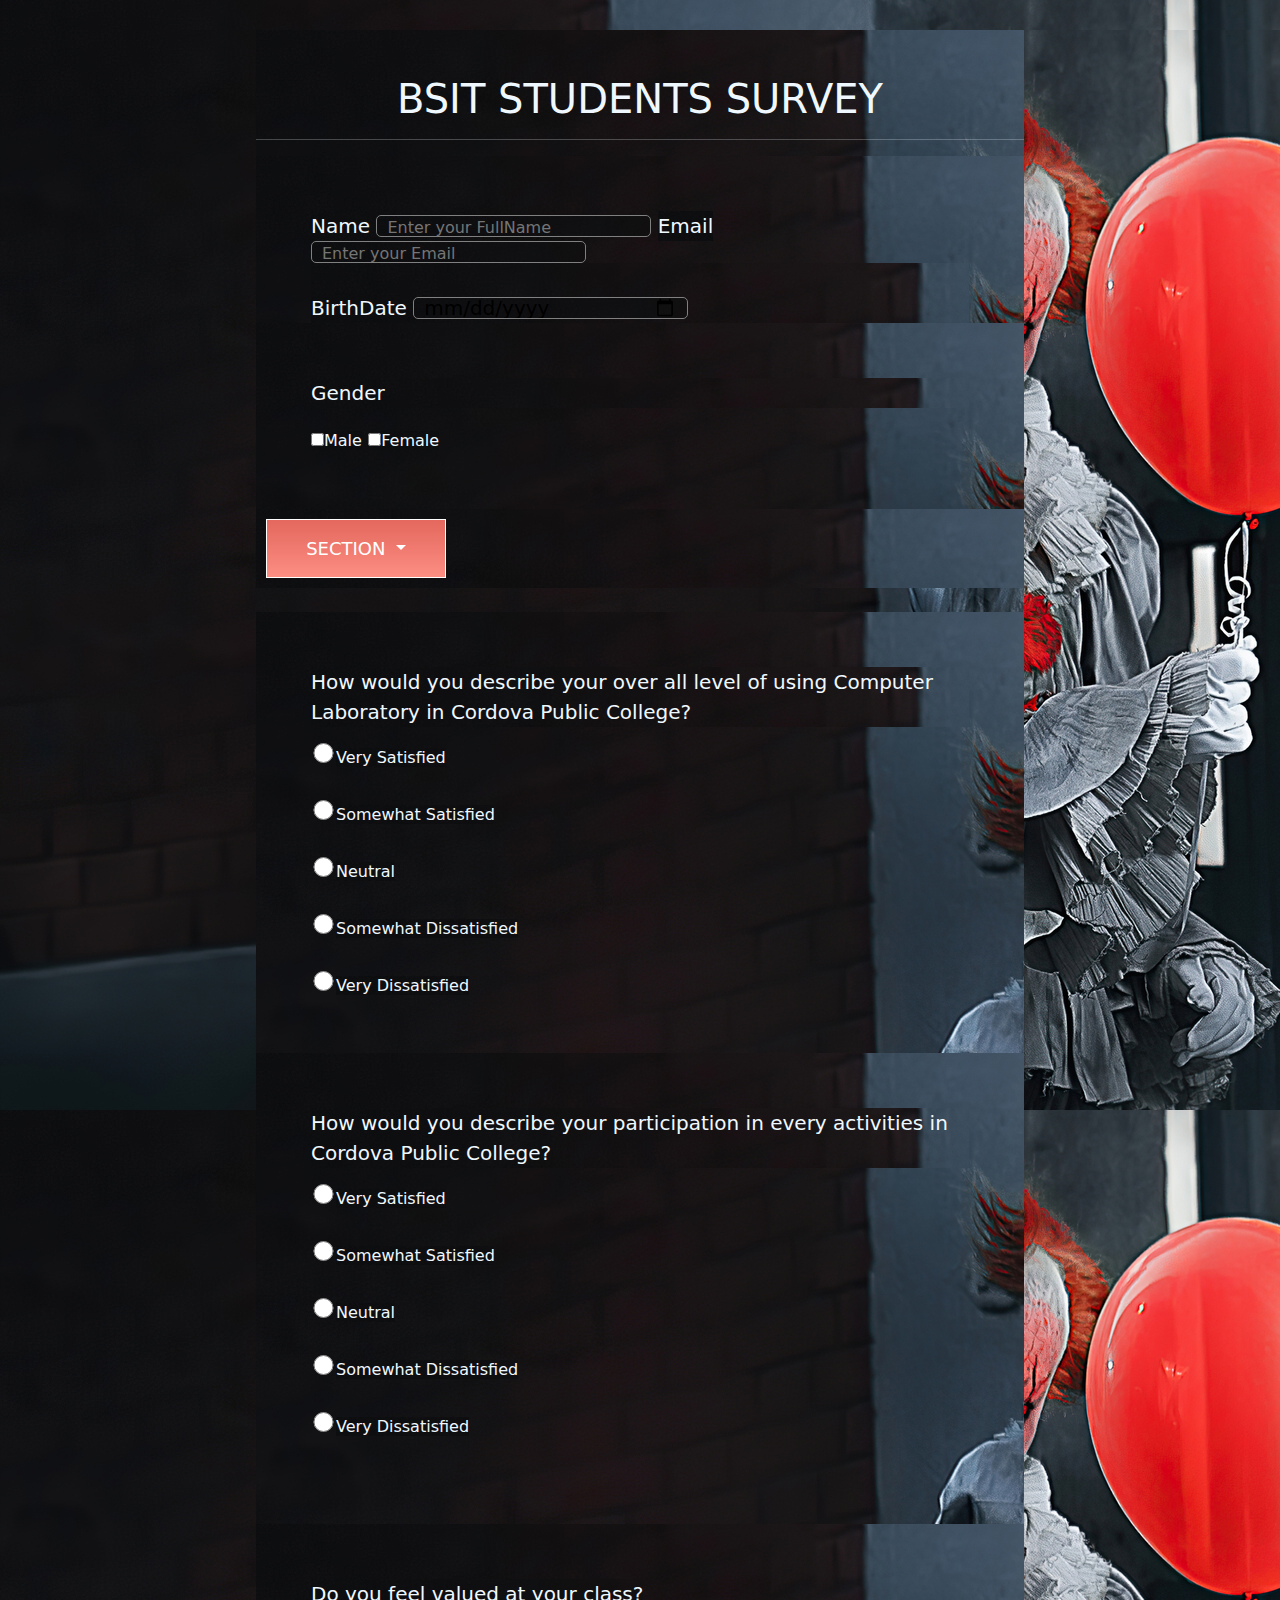
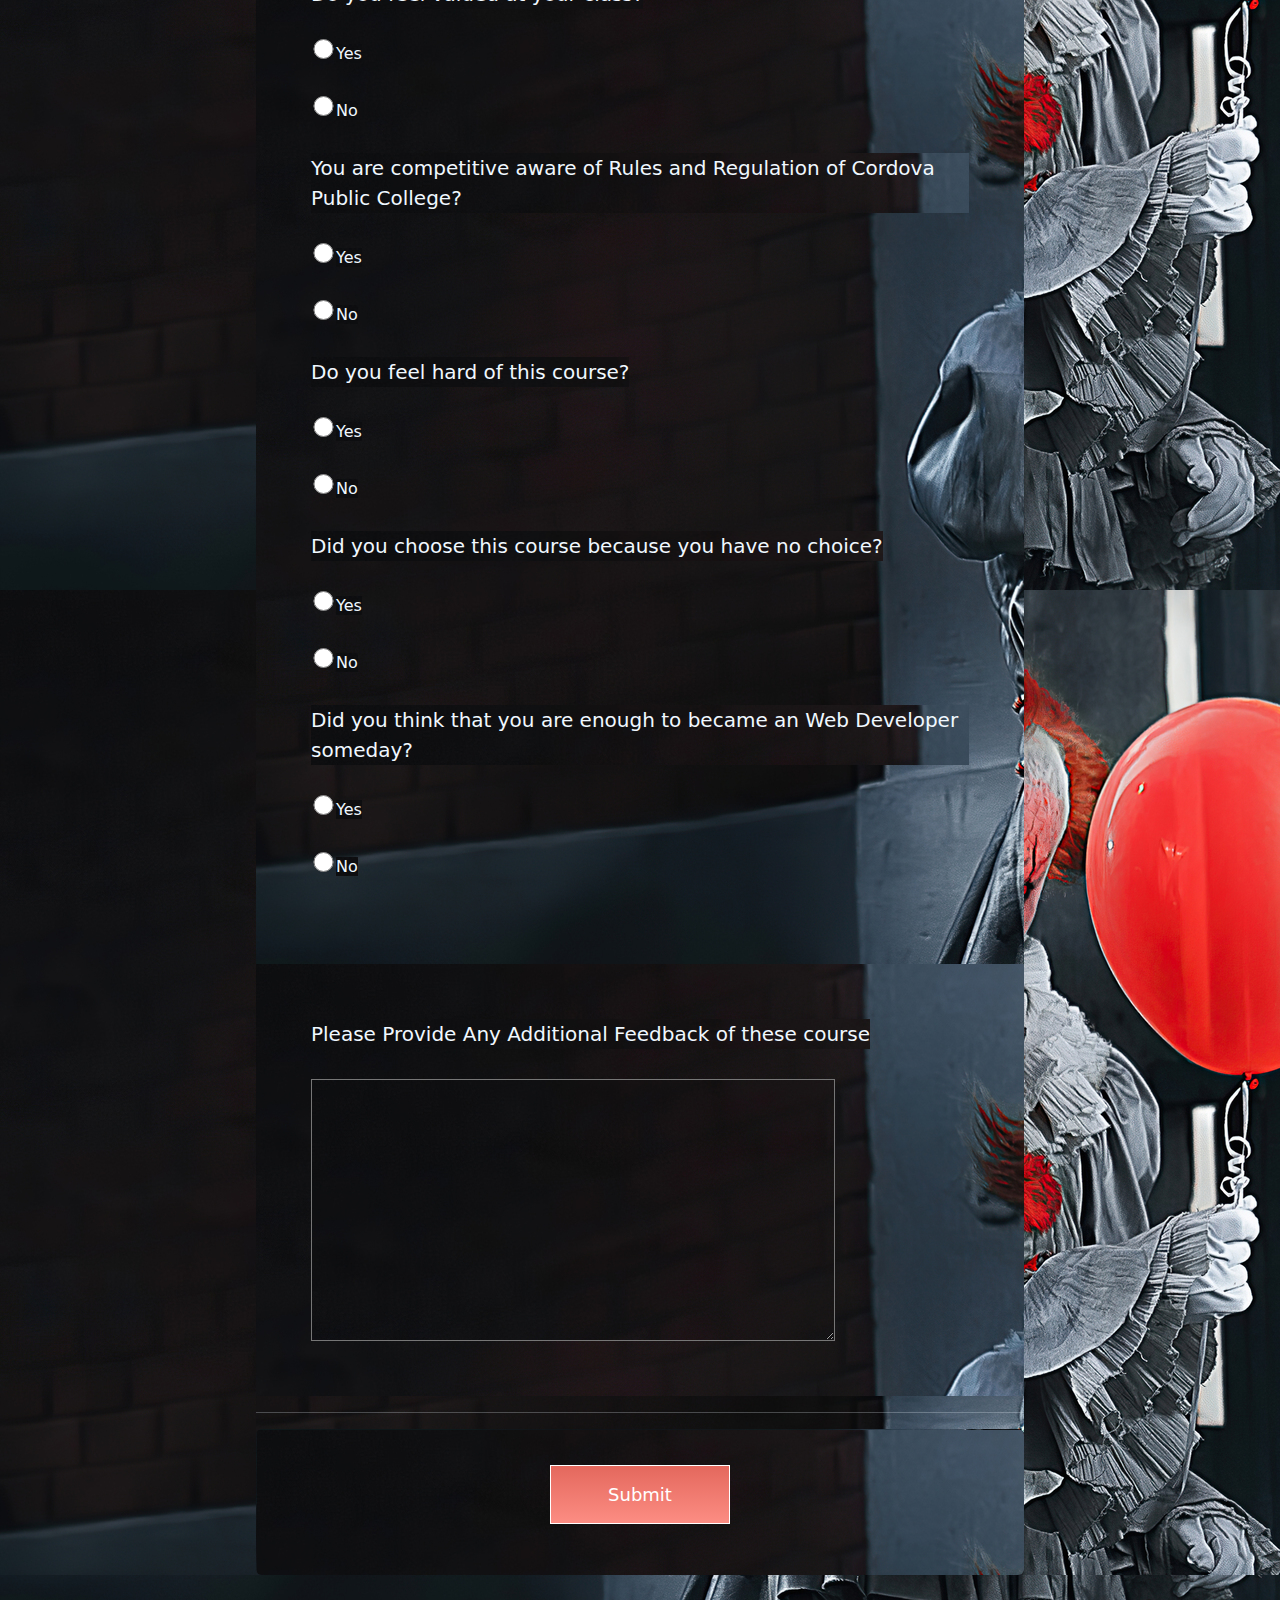
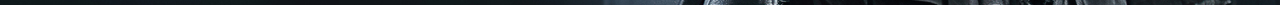
==== survey.html @ 7e274c4c "Add files via upload" ====
<html lang="en">
<head>
    <meta charset="UTF-8">
    <meta http-equiv="X-UA-Compatible" content="IE=edge">
    <meta name="viewport" content="width=device-width, initial-scale=1.0">
    <link href="https://cdn.jsdelivr.net/npm/bootstrap@5.2.3/dist/css/bootstrap.min.css" rel="stylesheet">
    <link rel="stylesheet" href="css/form.css">
    <title>SURVEY FORM </title>
</head>
<body>
    
    <form>
        <h1>BSIT STUDENTS SURVEY</h1>
    
    <hr>
    <div class="details">
            <label>Name</label>
            <input type="text" placeholder="Enter your FullName">
            <label>Email</label>
            <input type="email"  name="email" placeholder="Enter your Email">
           <div class="dates"><br>
            <label >BirthDate</label>
            <input type="date"  name="date" class="alignment">
           </div>
    </div>

    <div class="gender">
        <p>Gender</p>
        <input type="checkbox" name="gender"><span>Male</span>
        <input type="checkbox" name="gender"><span>Female</span>
    </div>
 
    <div class="dropdown">
        <button type="button" class="dropdown-toggle" data-bs-toggle="dropdown">
        SECTION
        </button>
        <ul class="dropdown-menu .text-secondary">
          <li><a class="dropdown-item" href="#">BSIT 1A</a></li>
          <li><a class="dropdown-item" href="#">BSIT 1B</a></li>
          <li><a class="dropdown-item" href="#">BSIT 1C</a></li>
          <li><a class="dropdown-item" href="#">BSIT 1D</a></li>
        </ul>
      </div>

    <br>
    <div class="radio">
        <p>How would you describe your over all level of using Computer Laboratory in Cordova
            Public College? <br>
        </p>
        <input type="radio" name="size" id=""><span>Very Satisfied</span> <br><br>
        <input type="radio" name="size" id=""><span>Somewhat Satisfied</span> <br><br>
        <input type="radio" name="size" id=""><span>Neutral</span> <br><br>
        <input type="radio" name="size" id=""><span>Somewhat Dissatisfied</span> <br><br>
        <input type="radio" name="size" id=""><span>Very Dissatisfied</span> <br>
    </div>

    <div class="radio">
        <p>How would you describe your participation in every activities in Cordova
            Public College? <br>
        </p>
        <input type="radio" name="size" id=""><span>Very Satisfied</span> <br><br>
        <input type="radio" name="size" id=""><span>Somewhat Satisfied</span> <br><br>
        <input type="radio" name="size" id=""><span>Neutral</span> <br><br>
        <input type="radio" name="size" id=""><span>Somewhat Dissatisfied</span> <br><br>
        <input type="radio" name="size" id=""><span>Very Dissatisfied</span> <br><br>
    </div>

    <div class="questions">
        <label>Do you feel valued at your class?</label><br><br>
        <input type="radio" name="feel" id=""><span>Yes</span> <br><br>
        <input type="radio" name="feel" id=""><span>No</span> <br><br>
        <label>You are competitive aware of Rules and Regulation of Cordova Public College?</label><br><br>
        <input type="radio" name="feel" id=""><span>Yes</span> <br><br>
        <input type="radio" name="feel" id=""><span>No</span> <br><br>
        <label>Do you feel hard of this course?</label><br><br>
        <input type="radio" name="feel" id=""><span>Yes</span> <br><br>
        <input type="radio" name="feel" id=""><span>No</span> <br><br>
        <label>Did you choose this course because you have no choice?</label><br><br>
        <input type="radio" name="feel" id=""><span>Yes</span> <br><br>
        <input type="radio" name="feel" id=""><span>No</span> <br><br>
        <label>Did you think that you are enough to became an Web Developer someday?</label><br><br>
        <input type="radio" name="feel" id=""><span>Yes</span> <br><br>
        <input type="radio" name="feel" id=""><span>No</span> <br><br>
    </div>
    <div class="feedback">
        <label>Please Provide Any Additional Feedback of these course</label><br><br>
        <textarea name="feedback" id="" cols="60" rows="10"></textarea>
    </div>
    <hr>
    <div class="btn">
        <button>Submit</button>
    </div>
</form>

    <script src="https://cdn.jsdelivr.net/npm/bootstrap@5.2.3/dist/js/bootstrap.bundle.min.js"></script>
</body>
</html>
---- css/form.css ----
*{
    padding: 0;
    margin: 0;
    background-image: url(..//img/bg4.jpg);
 
}
form{
    color: aliceblue;
    width: 60%;
    margin: 30px auto;
    background-color: rgba(0, 0, 0, 0.7);
    border-radius: 8px;
    

}
form h1{
    text-align: center;
    padding-top: 45px;
}
form .details{
    padding: 55px 55px 0 55px;
    font-size: 20px;
}

form .details input{
    width: 275px;
    height: 20px;
    padding: 10px;
    border-radius: 5px;
    border: 1.5px solid gray ;
}
.details .dates #date{
    float: right;
    position: relative;
    right: 300px;
    bottom: 19px;
}
.gender{
    padding: 55px;
    font-size: 20px;

}
.dropdown{
    padding: 10px;
    font-size: 1rem;
}
::placeholder{
    font-size: 1rem;
}
.radio{
    padding: 55px;
    font-size: 20px;
  
}

input[type="radio"]{
    width: 25px;
    height: 20px;
    column-rule: #001858;
}
.questions{
    padding: 55px;
    font-size: 20px;
}
span{
    font-size: 1rem;
}
.feedback{
    padding: 55px;
    font-size: 20px;
}
.btn{
    padding: 35px 0 50px 0;
  width: 9opx;
  display: flex;
  justify-content: center;
  margin: auto;
}
.feedback textarea{
    padding: 10px;
    font-size: 1rem;
}
form button{
    padding: 15px;
    font-size: 18px;
    width: 10em;
    background: linear-gradient(0deg, #fc8d83 0, #e4685d);
    color: #fff;
    border: 1px solid #fff;
    cursor: pointer;
    
}
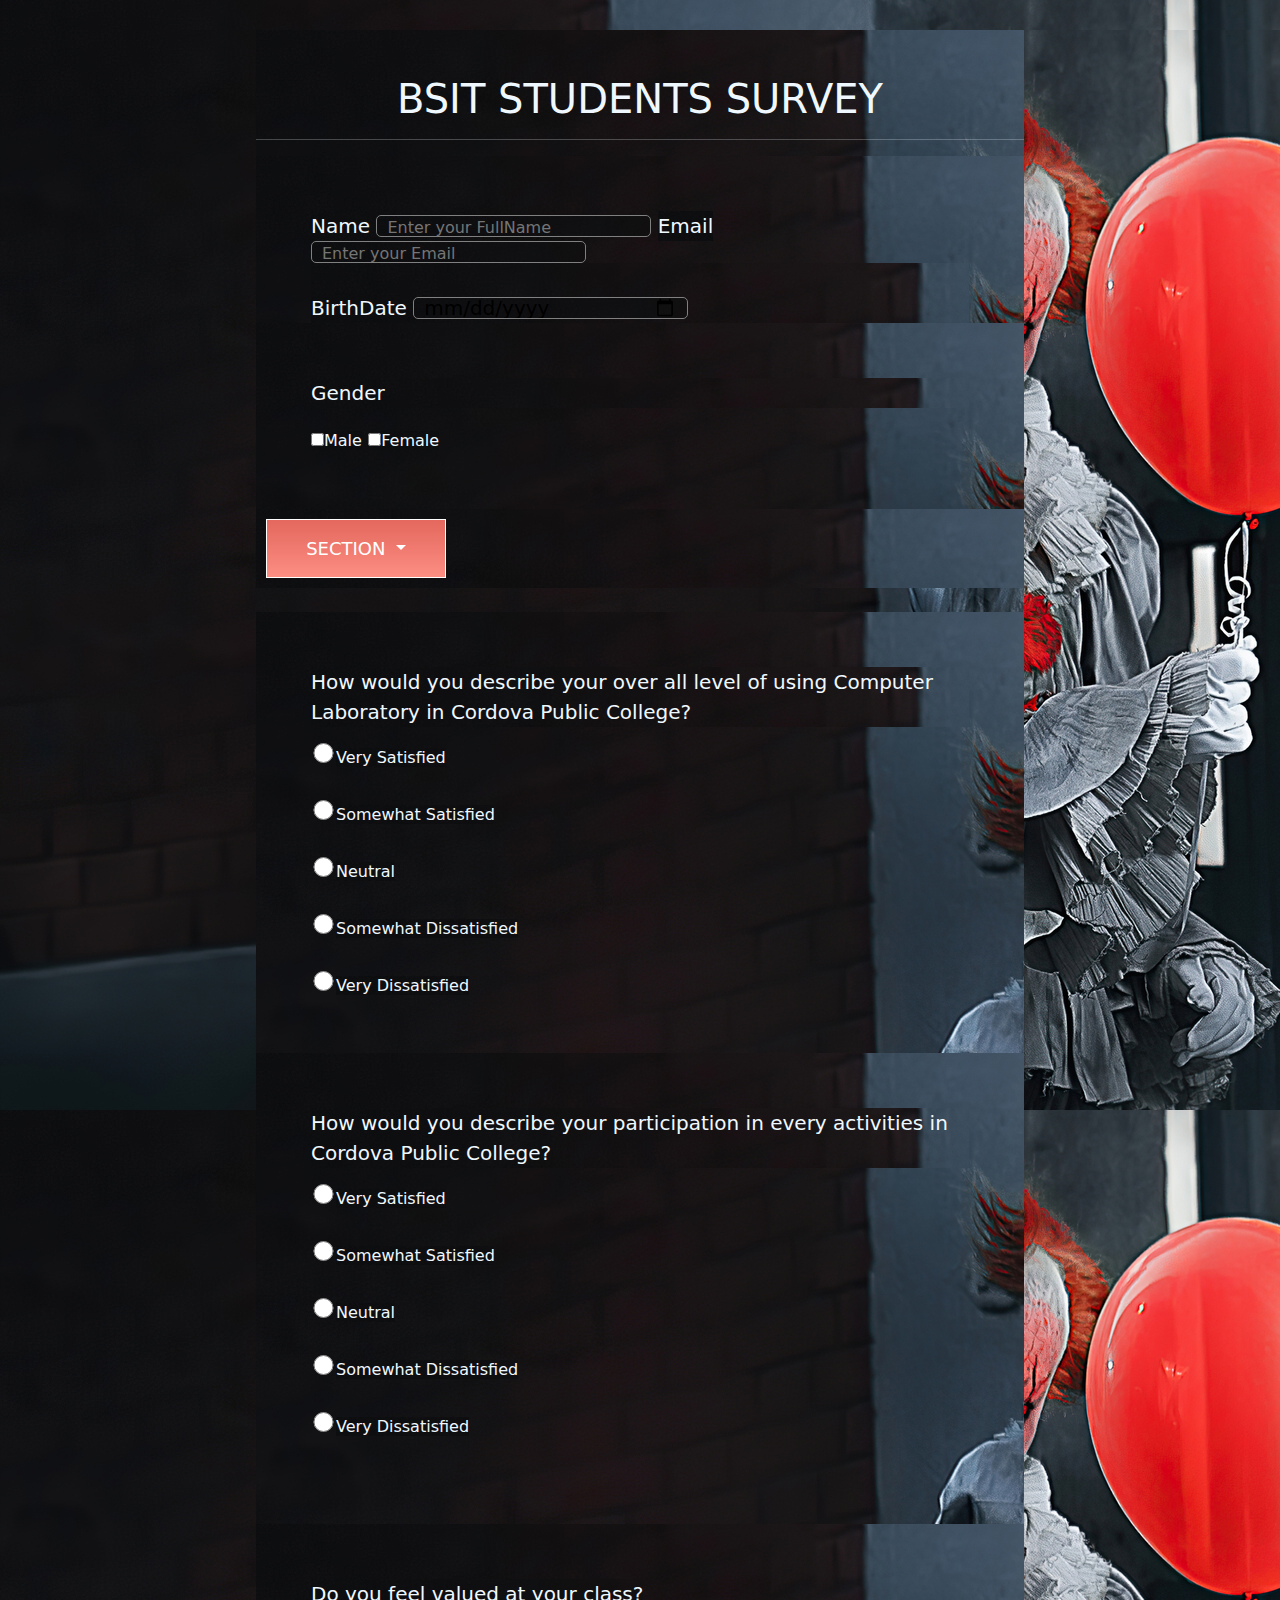
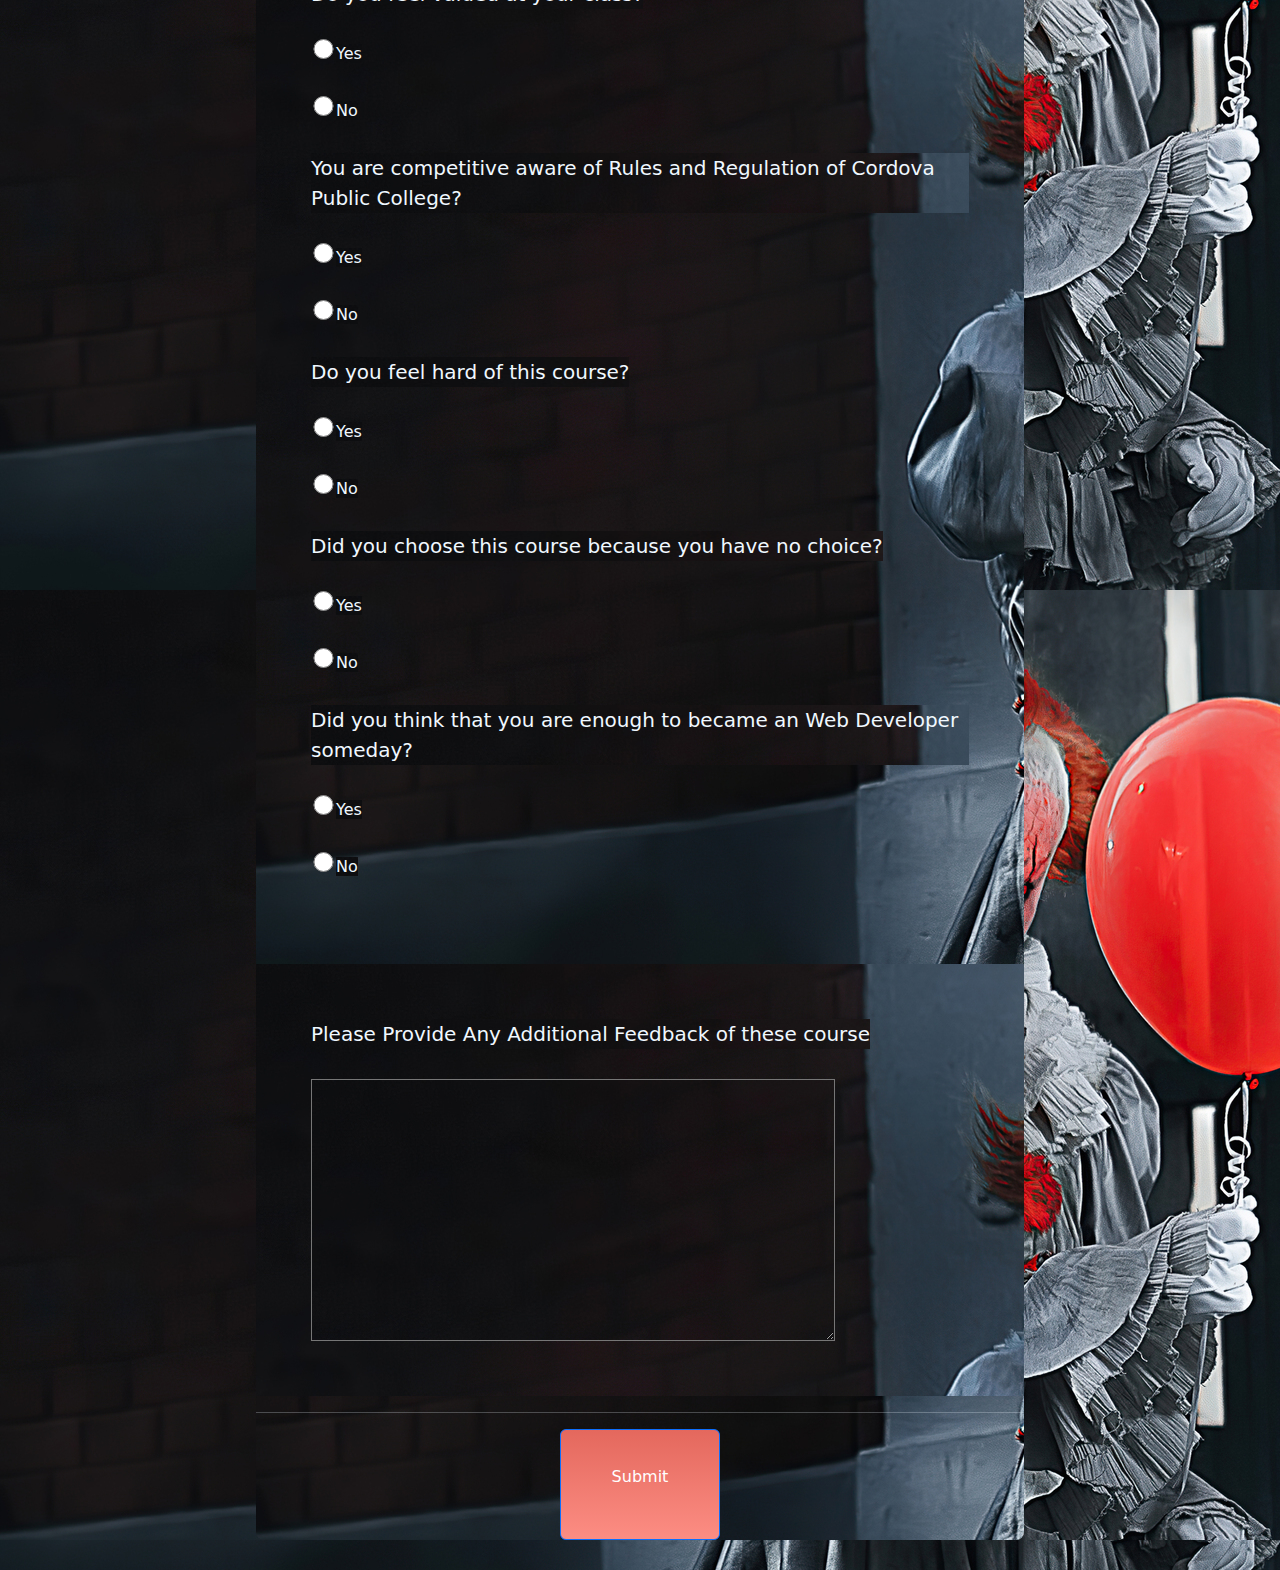
==== commit 0d971d4e: "Update survey.html" ====
--- a/survey.html
+++ b/survey.html
@@ -87,11 +87,41 @@
         <textarea name="feedback" id="" cols="60" rows="10"></textarea>
     </div>
     <hr>
-    <div class="btn">
-        <button>Submit</button>
+        <!-- Button to Open the Modal -->
+<button type="button" class="btn btn-primary" data-bs-toggle="modal" data-bs-target="#myModal">
+  Submit
+</button>
+
+<!-- The Modal -->
+<div class="modal" id="myModal">
+  <div class="modal-dialog">
+    <div class="modal-content">
+
+      <!-- Modal Header -->
+      <div class="modal-header">
+        <h4 class="modal-title">Thank You!</h4>
+        <button type="button" class="btn-close" data-bs-dismiss="modal"></button>
+      </div>
+
+      <!-- Modal body -->
+      <div class="modal-body">
+        Your data has been recorded
+      </div>
+
+      <!-- Modal footer -->
+      <div class="modal-footer">
+        <button type="button" class="btn btn-danger" data-bs-dismiss="modal">Close</button>
+      </div>
+
     </div>
-</form>
+  </div>
+</div>
+        </div>
+      </div>
+    </div>
+    
+
 
     <script src="https://cdn.jsdelivr.net/npm/bootstrap@5.2.3/dist/js/bootstrap.bundle.min.js"></script>
 </body>
-</html>+</html>
